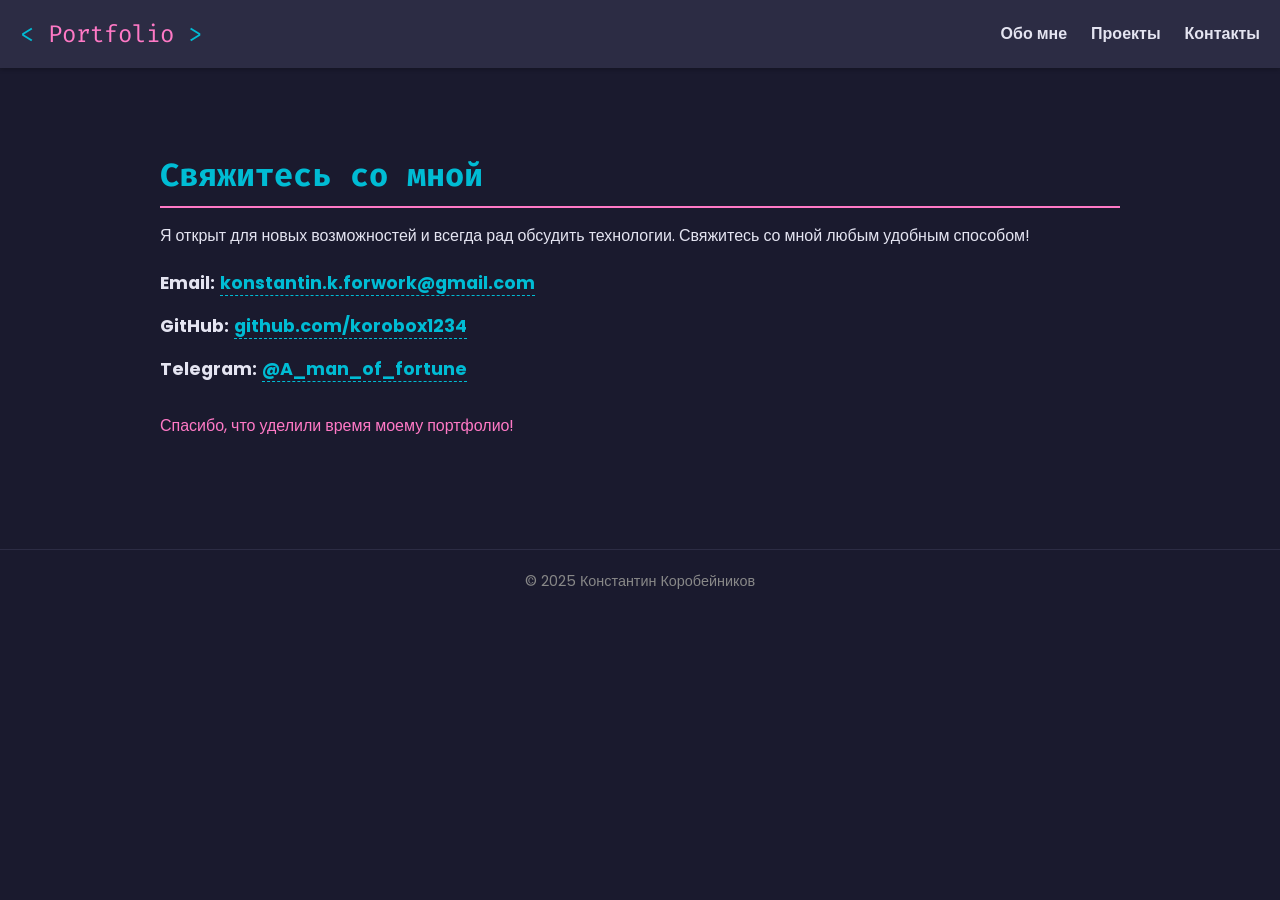
==== contact.html @ 3da5a2d7 "main" ====
<!DOCTYPE html>
<html lang="ru">
<head>
    <meta charset="UTF-8">
    <meta name="viewport" content="width=device-width, initial-scale=1.0">
    <title>Контакты | Портфолио</title>
    <link rel="stylesheet" href="style.css">
    <link href="https://fonts.googleapis.com/css2?family=Fira+Code:wght@400;700&family=Poppins:wght@400;600&display=swap" rel="stylesheet">
</head>
<body>

    <nav>
        <div class="logo">
            &lt; <span>Portfolio</span> &gt;
        </div>
        <div>
            <a href="index.html">Обо мне</a>
            <a href="projects.html">Проекты</a>
            <a href="contact.html">Контакты</a>
        </div>
    </nav>

    <div class="container">
        <section id="contact">
            <h2>Свяжитесь со мной</h2>
            <p>Я открыт для новых возможностей и всегда рад обсудить технологии. Свяжитесь со мной любым удобным способом!</p>

            <ul class="contact-list">
                <li>
                    <strong>Email:</strong> <a href="mailto:konstantin.k.forwork@gmail.com">konstantin.k.forwork@gmail.com</a>
                </li>
                <li>
                    <strong>GitHub:</strong> <a href="https://github.com/Korobox3221" target="_blank">github.com/korobox1234</a>
                </li>
                <li>
                    <strong>Telegram:</strong> <a href="https://t.me/A_man_of_fortune" target="_blank">@A_man_of_fortune</a>
                </li>
            </ul>

            <p style="margin-top: 30px; color: var(--secondary-color);">
                Спасибо, что уделили время моему портфолио!
            </p>
        </section>
    </div>

    <footer>
        &copy; 2025 Константин Коробейников
    </footer>

</body>
</html>
---- style.css ----
/* Общие настройки и переменные */
:root {
    --bg-color: #1a1a2e;        /* Темно-синий/фиолетовый фон */
    --text-color: #e4e4f1;      /* Светлый текст */
    --primary-color: #00bcd4;   /* Яркий акцентный цвет (бирюзовый) */
    --secondary-color: #ff79c6; /* Вторичный акцент (розовый) */
    --font-code: 'Fira Code', 'Roboto Mono', monospace; /* Шрифты для кода */
    --font-body: 'Poppins', sans-serif;
    --border-radius: 8px;
    --spacing: 20px;
}

/* Сброс стилей и базовые настройки */
* {
    margin: 0;
    padding: 0;
    box-sizing: border-box;
}

body {
    font-family: var(--font-body);
    background-color: var(--bg-color);
    color: var(--text-color);
    line-height: 1.6;
    padding-top: 60px; /* Для фиксированного навигационного меню */
}

/* Импорт шрифтов (если вы хотите использовать Fira Code или Poppins) */
/* В реальном проекте это лучше добавить в head.html через Google Fonts */
/*
@import url('https://fonts.googleapis.com/css2?family=Fira+Code:wght@400;700&family=Poppins:wght@400;600&display=swap');
*/

/* --- Навигация --- */
nav {
    position: fixed;
    top: 0;
    left: 0;
    width: 100%;
    background-color: #2c2c44; /* Чуть светлее фона */
    padding: 15px var(--spacing);
    box-shadow: 0 2px 4px rgba(0, 0, 0, 0.2);
    z-index: 1000;
    display: flex;
    justify-content: space-between;
    align-items: center;
}

nav a {
    color: var(--text-color);
    text-decoration: none;
    margin-left: var(--spacing);
    font-weight: 600;
    transition: color 0.3s;
}

nav a:hover {
    color: var(--primary-color);
}

.logo {
    font-family: var(--font-code);
    font-size: 1.5em;
    color: var(--primary-color);
}
.logo span {
    color: var(--secondary-color);
}

/* --- Контейнер и Секции --- */
.container {
    max-width: 1000px;
    margin: 0 auto;
    padding: var(--spacing);
}

section {
    padding: 40px 0;
}

h1, h2 {
    color: var(--primary-color);
    font-family: var(--font-code);
    margin-bottom: 15px;
}

h1 { font-size: 2.5em; }
h2 { 
    font-size: 2em; 
    border-bottom: 2px solid var(--secondary-color);
    padding-bottom: 5px;
    margin-top: 30px;
}

/* --- Главная страница / Блок "Обо мне" --- */
.hero {
    min-height: calc(100vh - 60px); /* Полная высота экрана */
    display: flex;
    flex-direction: column;
    justify-content: center;
    text-align: center;
}

.hero p {
    font-size: 1.2em;
    max-width: 600px;
    margin: 20px auto;
}

.highlight {
    color: var(--secondary-color);
    font-weight: bold;
}

/* --- Стили для Проектов --- */
.project-grid {
    display: grid;
    grid-template-columns: repeat(auto-fit, minmax(300px, 1fr));
    gap: var(--spacing);
}

.project-card {
    background-color: #2c2c44;
    padding: var(--spacing);
    border-radius: var(--border-radius);
    transition: transform 0.3s, box-shadow 0.3s;
}

.project-card:hover {
    transform: translateY(-5px);
    box-shadow: 0 8px 15px rgba(0, 0, 0, 0.3);
}

.project-card h3 {
    color: var(--primary-color);
    font-family: var(--font-code);
    margin-bottom: 10px;
}

.project-links a {
    display: inline-block;
    color: var(--secondary-color);
    text-decoration: none;
    border: 1px solid var(--secondary-color);
    padding: 5px 10px;
    border-radius: 4px;
    margin-right: 10px;
    margin-top: 10px;
    transition: background-color 0.3s;
}

.project-links a:hover {
    background-color: var(--secondary-color);
    color: var(--bg-color);
}

/* --- Стили для Контактов --- */
.contact-list {
    list-style: none;
    margin-top: 20px;
}

.contact-list li {
    margin-bottom: 15px;
    font-size: 1.1em;
}

.contact-list a {
    color: var(--primary-color);
    text-decoration: none;
    font-weight: bold;
    border-bottom: 1px dashed var(--primary-color);
}

.contact-list a:hover {
    color: var(--secondary-color);
    border-bottom-color: var(--secondary-color);
}

/* --- Футер (Подвал) --- */
footer {
    text-align: center;
    padding: 20px 0;
    margin-top: 50px;
    border-top: 1px solid #2c2c44;
    font-size: 0.9em;
    color: #888;
}


/* --- Стили для Секции Навыков --- */
.skills-container {
    margin-top: 30px;
}

.skills-container h3 {
    color: var(--secondary-color); /* Розовый/фиолетовый заголовок */
    font-size: 1.5em;
    margin-bottom: 15px;
    font-family: var(--font-code);
}

.skill-list {
    display: flex;
    flex-wrap: wrap;
    gap: 10px; /* Расстояние между плашками */
}

.skill-tag {
    background-color: #3b3b5e; /* Фон плашки (чуть светлее фона страницы) */
    color: var(--text-color);
    padding: 8px 15px;
    border-radius: 4px;
    font-family: var(--font-code);
    font-size: 0.9em;
    transition: background-color 0.3s;
    border-left: 3px solid var(--primary-color); /* Акцентная левая граница */
}

.skill-tag:hover {
    background-color: #4a4a70;
    cursor: default;
}

.cta-button {
    display: inline-block;
    background-color: var(--primary-color); /* Яркий бирюзовый фон */
    color: var(--bg-color) !important;       /* Темный текст на светлом фоне */
    font-weight: 700;
    padding: 12px 30px;
    border-radius: var(--border-radius);
    text-decoration: none;
    font-size: 1.1em; /* Увеличиваем размер */
    margin-top: 30px; /* Увеличиваем отступ */
    transition: background-color 0.3s, transform 0.2s;
    box-shadow: 0 4px 8px rgba(0, 0, 0, 0.4);
}

.cta-button:hover {
    background-color: #00e5ff; /* Немного светлее при наведении */
    transform: translateY(-2px); /* Небольшой эффект поднятия */
    box-shadow: 0 6px 12px rgba(0, 0, 0, 0.5);
}
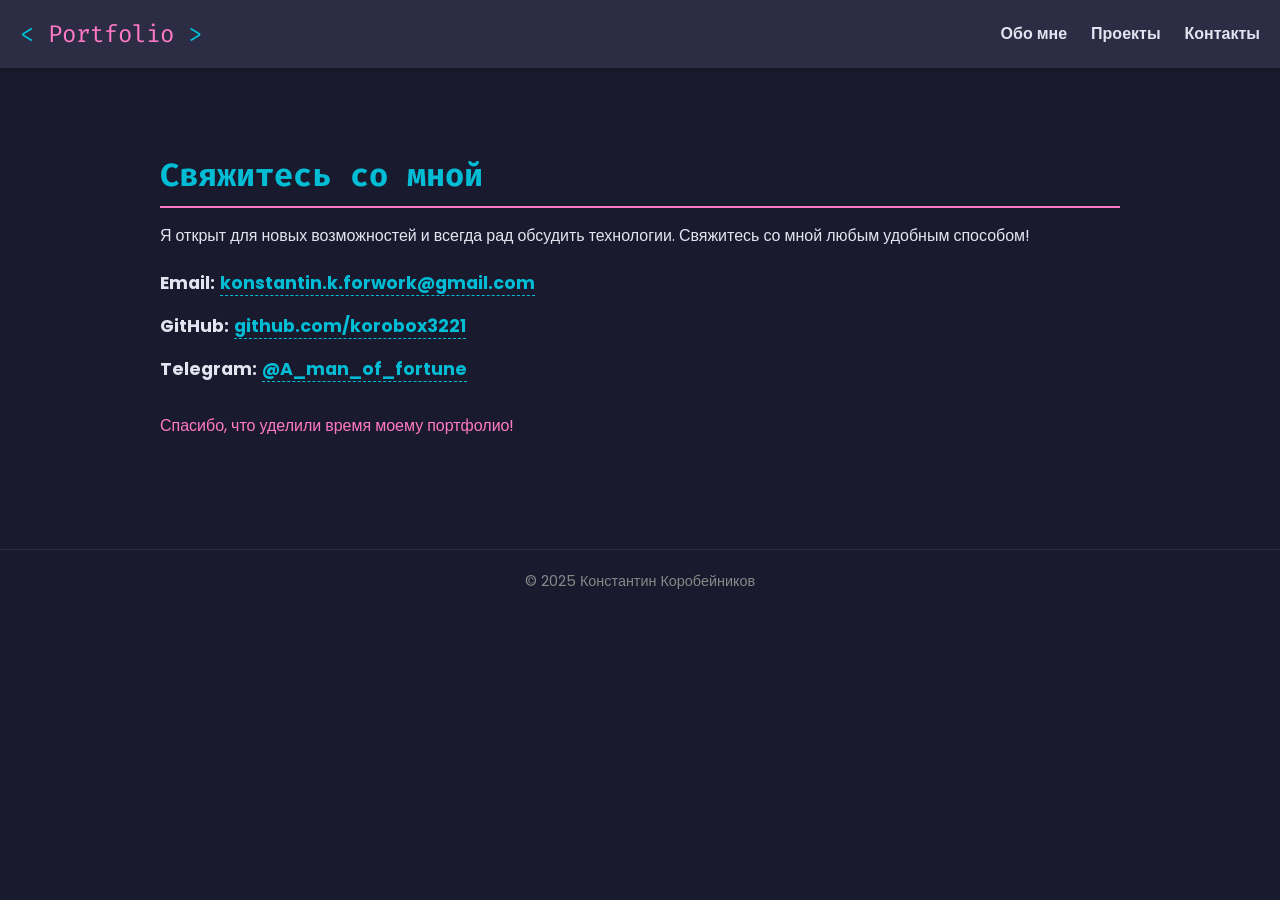
==== commit 5f56dd22: "Update contact.html" ====
--- a/contact.html
+++ b/contact.html
@@ -30,7 +30,7 @@
                     <strong>Email:</strong> <a href="mailto:konstantin.k.forwork@gmail.com">konstantin.k.forwork@gmail.com</a>
                 </li>
                 <li>
-                    <strong>GitHub:</strong> <a href="https://github.com/Korobox3221" target="_blank">github.com/korobox1234</a>
+                    <strong>GitHub:</strong> <a href="https://github.com/Korobox3221" target="_blank">github.com/korobox3221</a>
                 </li>
                 <li>
                     <strong>Telegram:</strong> <a href="https://t.me/A_man_of_fortune" target="_blank">@A_man_of_fortune</a>
@@ -48,4 +48,4 @@
     </footer>
 
 </body>
-</html>+</html>
